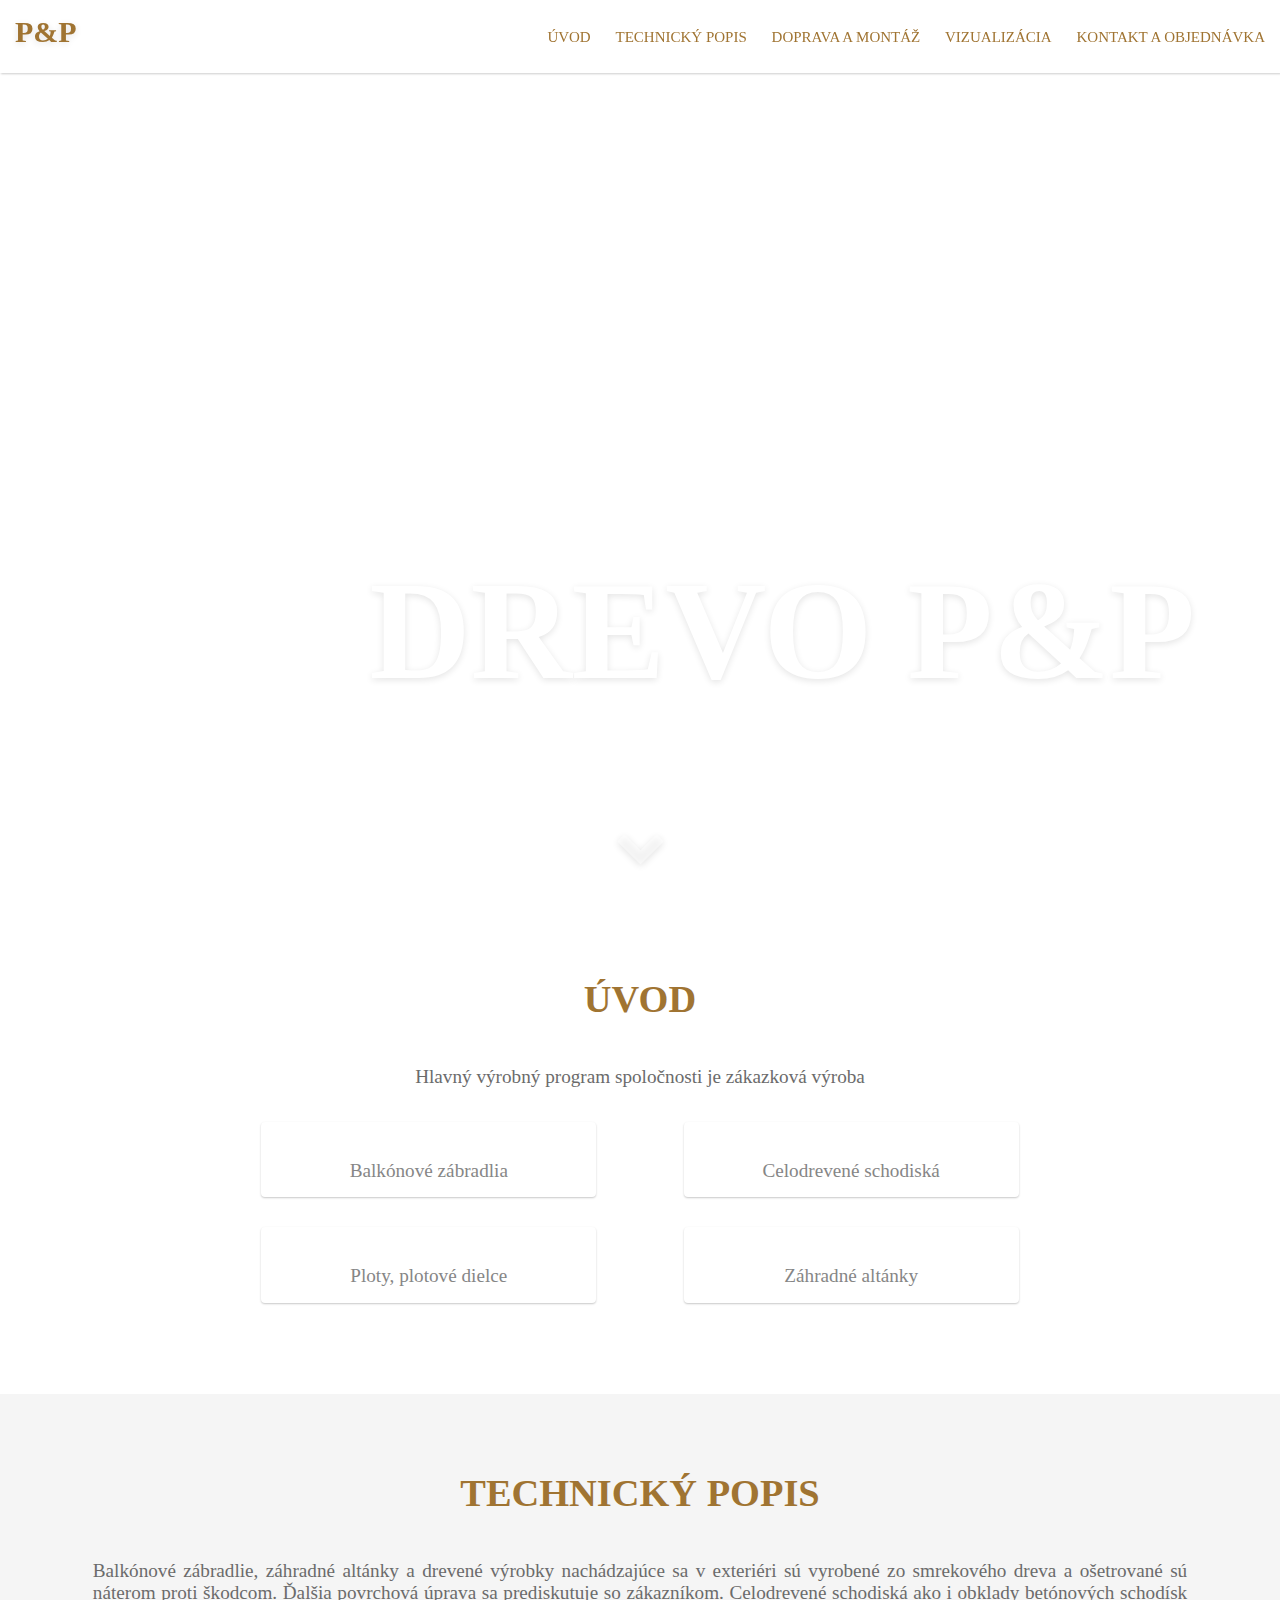
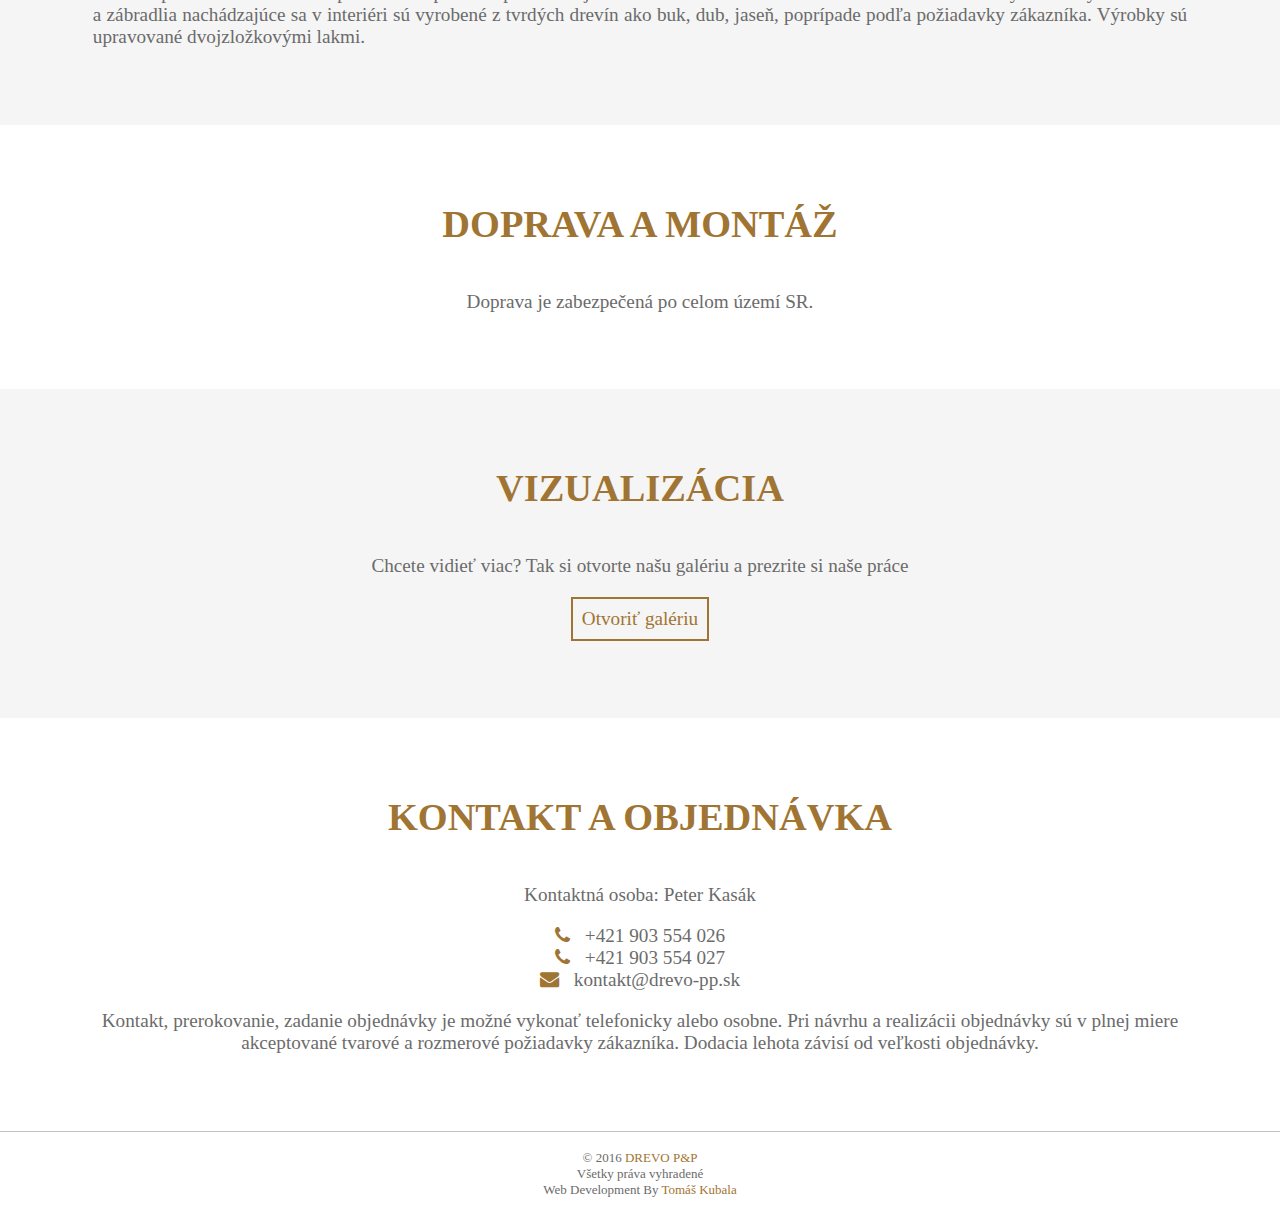
==== index.html @ adfce60f "Responsive page finish" ====
<!DOCTYPE html>
<html>
<head>
	<link rel="stylesheet" href="https://maxcdn.bootstrapcdn.com/font-awesome/4.4.0/css/font-awesome.min.css">
	<link rel="stylesheet" type="text/css" href="css/normalize.css">
	<link rel="stylesheet" type="text/css" href="css/main.css">
	<title>Drevo P&P</title>
	<meta charset="UTF-8">
	<script src="http://ajax.googleapis.com/ajax/libs/jquery/1.10.2/jquery.min.js"></script>
	<meta name="viewport" content="width=device-width, initial-scale=1">
	<script src="js/movement.js"></script>
</head>
<body>
	<header>
		<div id="navigation">
			<div id="logo">P&P</div>
				<nav>
					<a href="#sekcia1">Úvod</a>
					<a href="#sekcia2">Technický popis</a>					
					<a href="#sekcia3">Doprava a montáž</a>
					<a href="#sekcia4">Vizualizácia</a>
					<a href="#sekcia5">Kontakt a objednávka</a>
				</nav>
			</div>
		</div>
		<div id="head">
			<div class="row clearfix">
				<div class="column full">
					<div id="drevopp">DREVO P&P</div>
				</div>
			</div>
			
			<a href="#sekcia1"><i class="fa fa-chevron-down"></i></a>
		</div>
	</header>
	<section id="sekcia1">
		<div class="container">
			<div class="row clearfix">
				<div class="column full">
					<h1>Úvod</h1>
				</div>
			</div>
			<div class="row clearfix">
				<div class="column full">					
					<p>Hlavný výrobný program spoločnosti je zákazková výroba</p>				
				</div>			
			</div>
				
			<div class="row clearfix">
				<div class="column half">
					<div class="uvod_img_box ">

						<img src="images/uvod/balkon.jpg" alt="">
						<p>Balkónové zábradlia</p>
					</div>
				</div>
				<div class="column half">	
					<div class="uvod_img_box ">

						<img src="images/uvod/schodisko.jpg" alt="">
						<p>Celodrevené schodiská</p>
					</div>
				</div>	
			</div>	
			<div class="row clearfix">
				<div class="column half">		
					<div class="uvod_img_box">

						<img src="images/uvod/plot.jpg" alt="">
						<p>Ploty, plotové dielce</p>
					</div>
				</div>
				<div class="column half">
					<div class="uvod_img_box">

						<img src="images/uvod/altanok.jpg" alt="">
						<p>Záhradné altánky</p>
					</div>
				</div>			
	
			</div>			
		</div>
	</section>
	<section id="sekcia2">
		<div class="container">
			<div class="row clearfix">
				<div class="column full">
					<h1>Technický popis</h1>
					
				</div>
			</div>
			<div class="row clearfix">
				<div class="column full">
					<img src="images/tp.png" alt="">
				</div>
			</div>	
			<div class="row clearfix">
				<div class="column full">
					<p>Balkónové zábradlie, záhradné altánky a drevené výrobky nachádzajúce sa v exteriéri sú vyrobené zo smrekového dreva a ošetrované sú náterom proti škodcom. Ďalšia povrchová úprava sa prediskutuje so zákazníkom. Celodrevené schodiská ako i obklady betónových schodísk a zábradlia nachádzajúce sa v interiéri sú vyrobené z tvrdých drevín ako buk, dub, jaseň, poprípade podľa požiadavky zákazníka. Výrobky sú upravované dvojzložkovými lakmi.</p>					
				</div>
			</div>
					
		</div>
	</section>
	<section id="sekcia3">
		<div class="container">
			<div class="row clearfix">
				<div class="column full">
					<h1>Doprava a montáž</h1>
					
				</div>
			</div>
			<div class="row clearfix">
				<div class="column full">
					<img src="images/dm.png" alt="">
				</div>
			</div>
			<div class="row clearfix">
				<div class="column full">
					<p>Doprava je zabezpečená po celom území SR.</p>
				</div>
			</div>
		</div>
	</section>
	<section id="sekcia4">
		<div class="container">
			<div class="row clearfix">
				<div class="column full">
					<h1>Vizualizácia</h1>
					
				</div>
			</div>
			<div class="row clearfix">
				<div class="column full" id="testimg">
					<img src="images/v.png" alt="">
				</div>
			</div>	
			<div class="row clearfix">
				<div class="column full">
					<p>Chcete vidieť viac? Tak si otvorte našu galériu a prezrite si naše práce</p>
									
				</div>
			</div>
			<div class="row clearfix">
				<div class="column full">
					<div id="gallery"><a href="vizualizacia-altanky.html">Otvoriť galériu</a></div>
				</div>
			</div>
		</div>

	</section>
	<section id="sekcia5">
		<div class="container">
			<div class="row clearfix">
				<div class="column full">
					<h1>Kontakt a objednávka</h1>
					
				</div>
			</div>
			<div class="row clearfix">
				<div class="column full">
					<img src="images/contact.png" alt="">
				</div>
			</div>
			<div id="text">
				<!-- <div class="column full"> -->
					<p>Kontaktná osoba: Peter Kasák</p>
					<p><i class="fa fa-phone" aria-hidden="true"></i>+421 903 554 026<br><i class="fa fa-phone" aria-hidden="true"></i>+421 903 554 027<br><i class="fa fa-envelope" aria-hidden="true"></i><a href="mailto:kontakt@drevo-pp.sk">kontakt@drevo-pp.sk</a></p>
					<p>Kontakt, prerokovanie, zadanie objednávky je možné vykonať telefonicky alebo osobne. Pri návrhu a realizácii objednávky sú v plnej miere akceptované tvarové a rozmerové požiadavky zákazníka. Dodacia lehota závisí od veľkosti objednávky.</p>
			</div>

		</div>

	</section>
	<footer>
		<div id="paticka">
			<p>&copy 2016 <a href="index.html">DREVO P&P</a><br>Všetky práva vyhradené<br>Web Development By <a href="http://kubalatomas.github.io" target="_top">Tomáš Kubala</a></p>
		</div>	
	</footer>
</body>
</html>
---- css/main.css ----
/* main settings */

@font-face {
    font-family: myFontText;
    src: url(../fonts/OpenSans-Regular.ttf);
}

@font-face {
    font-family: myFontHeader;
    src: url(../fonts/OpenSans-Bold.ttf);
}

html {
    font-size: 120%;
}
body {
	margin: 0;
	padding: 0;
	font-family: myFontText;
    width: 100%;
}

html, body {
    height: 100%;
}


  .column {
    padding-left: 1.5rem;
    padding-right: 1.5rem;
    justify-content: center;
    align-items: center;
    display: flex;
  }

@media (min-width: 952px) {
    #drevopp {
        right: 85px;
        top: 550px !important;
        text-shadow: 0px 2px 7px rgba(0, 0, 0, 0.11) !important;
    }

}


@media (min-width: 880px) {

     .row {
        display: flex;
        justify-content: center;
        align-items: center;
    }
  
    .column.full { width: 100%; }
    .column.two-thirds { width: 66.7%; }
    .column.half { width: 50%; }
    .column.third { width: 33.3%; }
    .column.fourth { width: 25%; }
    .column.flow-opposite { float: right; } 

    #sekcia2 img, #sekcia3 img, #sekcia4 img, #sekcia5 img { width: 30%;}
    nav {
        float: right;
        line-height: 41px;
        margin-right: 5px;
        display: initial !important;
    }

    #navigation {
        text-align: initial !important;
    }

    .uvod_img_box {
        width: 100% !important;
    }

    

}

.clearfix:before, .clearfix:after {
  content: " ";
  display: table;
}

.clearfix:after {
  clear: both;
}

.clearfix {
  *zoom: 1;
}

.container {
  margin: 0 auto;
  max-width: 60rem;
  width: 90%;
}

h1 {
    text-align: center;
}

section {
    color: #6B6B6B; 
    text-align: justify;
    padding-bottom: 4rem;
    padding-top: 4rem;
}


section h1 {
    text-transform: uppercase;
    font-family: myFontHeader;
    font-size: 2rem;
    color: #A07432;
}

section p {
    color: #6B6B6B;
}

*, *:before, *:after {
  -moz-box-sizing: border-box;
  -webkit-box-sizing: border-box;
  box-sizing: border-box;
}

/* header */

#navigation {
    padding-top: 15px;
    font-family: myFontHeader;
    padding-bottom: 15px;
    position: fixed;
    background-color: white;
    width: 100%;
    z-index: 100;
    box-shadow: 1px 1px 2px rgba(0, 0, 0, 0.2);
    text-align: center;
}

#logo {
    color: #A07432; 
    font-weight: bold;
    font-size: 30px;
    text-shadow: 0px 2px 7px rgba(0, 0, 0, 0.11);
    display: inline-block;
    margin-left: 15px;
}

#hlavicka_nav {
    display: inline-block;
    float: right;
    width: 780px;
}

nav {
    display: none;
}

#nav-menu {
    list-style-type: none;
    text-transform: uppercase;
    /*font-size: 13px;*/
    padding: 0;
}

.polozka {
	float: left;
    color: #A07432;  
    padding-bottom: 10px;
    margin-left: 30px;
	border-bottom: solid 1px rgba(0,0,0,0);
    transition: border-color 0.3s;
    -webkit-transition: border-color 0.3s;
}

.polozka:hover {
	border-color: #A07432; 
	border-bottom: solid 1px;
}

.polozka a:link, .polozka a:visited, .polozka a:active {
	text-decoration: none;
	color: inherit;
}	

#head {
    background-image: url("../images/h1.jpg");
    background-size: cover;
    height: 850px;
    background-repeat: no-repeat;
    overflow: hidden;
    height: 100vh;
    background-origin: content-box;
    z-index: 90;
    background-position: center center;
}

img {
    width: 70%;
}

nav a {
    margin: 0 10px;
    border-bottom: solid 1px rgba(0,0,0,0);
    transition: border-color 0.3s;
    -webkit-transition: border-color 0.3s;
    text-transform: uppercase;
    font-size: 15px;
}

nav a:hover {
    border-color: #A07432; 
    border-bottom: solid 1px;
}

nav a:link,  nav a:visited, nav a:active {
    text-decoration: none;
    color: #A07432;
}
 
#sekcia1 h1, #sekcia2 h1, #sekcia3 h1, #sekcia4 h1, #sekcia5 h1 {
    margin-top: 0;
}

#sekcia2 p, #sekcia3 p, #sekcia4 p, #sekcia5 p {
    margin-bottom: 0;
}

/* body */

/* sekcia1 */


#sekcia1 .container {
    max-width: 44rem;
}

#sekcia1 {
    background-color: white;
}

#sekcia1 h1 {
    text-align: center;
}

#sekcia1 p {
    text-align: center;
}


.uvod_img_box {
    border-radius: 4px;
    box-shadow: 0 1px 2px 0 rgba(0,0,0,0.22);
    margin: 15px;
    overflow: hidden;
    width: 75%;
}

.uvod_img_box img {
    width: 100%;
}

.uvod_img_box p {
    color: #868686;
    font-family: myFontHeader;
    line-height: 15px;
}



/* sekcia2 */

#sekcia2 {
    background-color: #F5F5F5;
}




/* sekcia3 */

#sekcia3 {
    background-color: white;
}

#doprava_montaz {
    float: right;
}


#paticka {
    color: #6B6B6B;
    margin: 0 auto;
    text-align: center;
    font-size: 13px;
}

footer {
    position: relative;
    width: 100%;
    padding-bottom: 5px;
    padding-top: 5px;
    margin: 0 auto;
    border-top: 1px solid #C5C1C1;
}






.fa.fa-chevron-down {
    position: absolute;
    bottom: 0;
    text-align: center;
    left: 50%;
    margin-bottom: 30px;
    color: rgba(255, 255, 255, 0.5);
    text-shadow: 0px 2px 7px rgba(0, 0, 0, 0.11);
    transition: color 0.3s ease-in-out;
    font-size: 50px;
    transform: translateX(-50%);
}

.fa.fa-chevron-down:hover {
    color: rgba(255,255,255,1);
}

#drevopp {
    position: absolute;
    top: 40%;
    
    text-align: center;
    font-size: 140px;
    color: rgb(255,255,255);
    font-weight: bold;
    text-shadow: 0px 2px 7px rgba(0, 0, 0, 0.3);
    z-index: 95; 

}

#sekcia4 {
    background-color: #F5F5F5;
}



#gallery {
    color: #A07432;
    border: 2px solid #A07432;
    padding: 9px;
    max-width: 165px;
    text-align: center;
    margin: 0 auto;
    margin-top: 20px;
}

#gallery:hover {
    background-color: #A07432;
    color: white;
    transition: background-color 0.2s, color 0.2s;
    -webkit-transition: background-color 0.2s, color 0.2s;
}

#sekcia4 a:link,  #sekcia4 a:visited, #sekcia4 a:active {
    text-decoration: none;
    color: inherit;
}

#v2, #v3, #v4 {
    display: none;
    width: 100px;
    height: 100px;
}

footer a:link,  footer a:visited, footer a:active {
    text-decoration: none;
}

footer a {
    color: #A07432;
}

#text {
    text-align: center;
}

.fa.fa-phone, .fa.fa-envelope {
    margin-right: 15px;
    color: #A07432
}

#sekcia5 a:link,  #sekcia5 a:visited, #sekcia5 a:active {
    text-decoration: none;
    color: inherit;
}
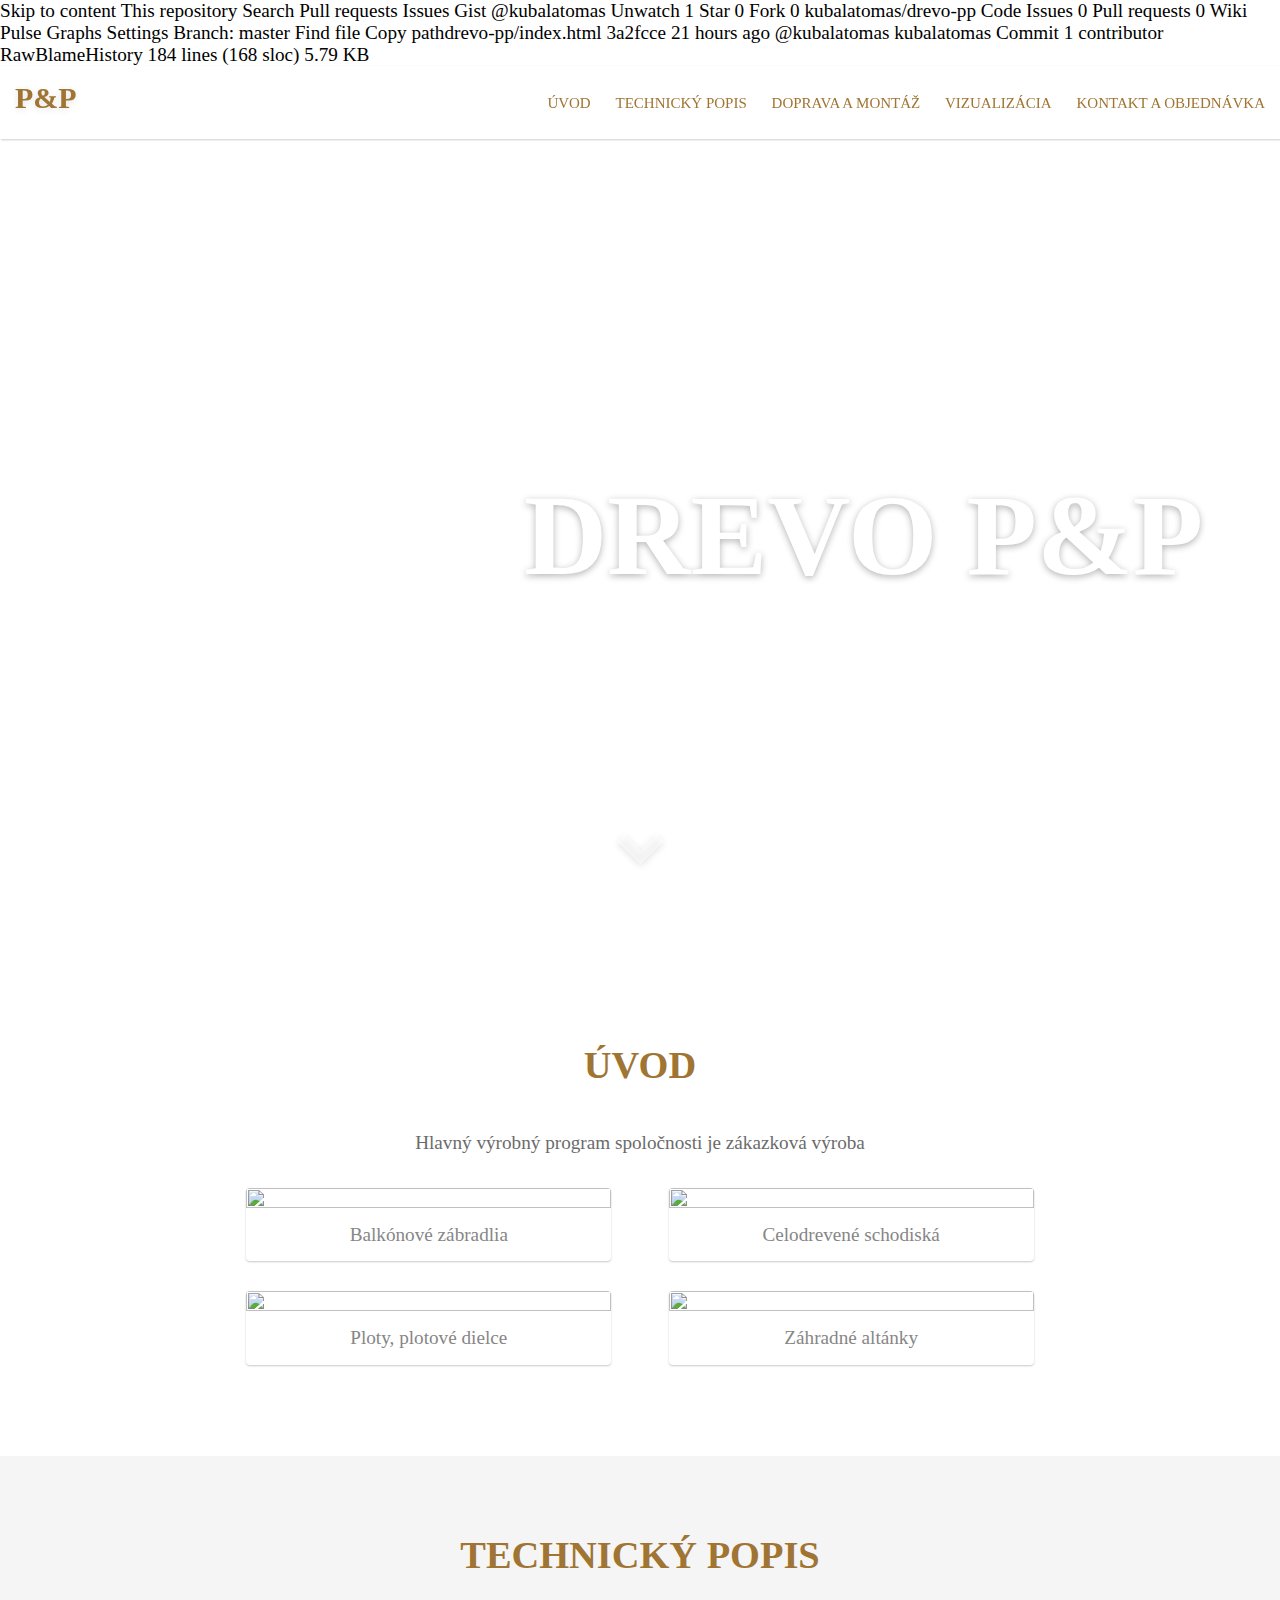
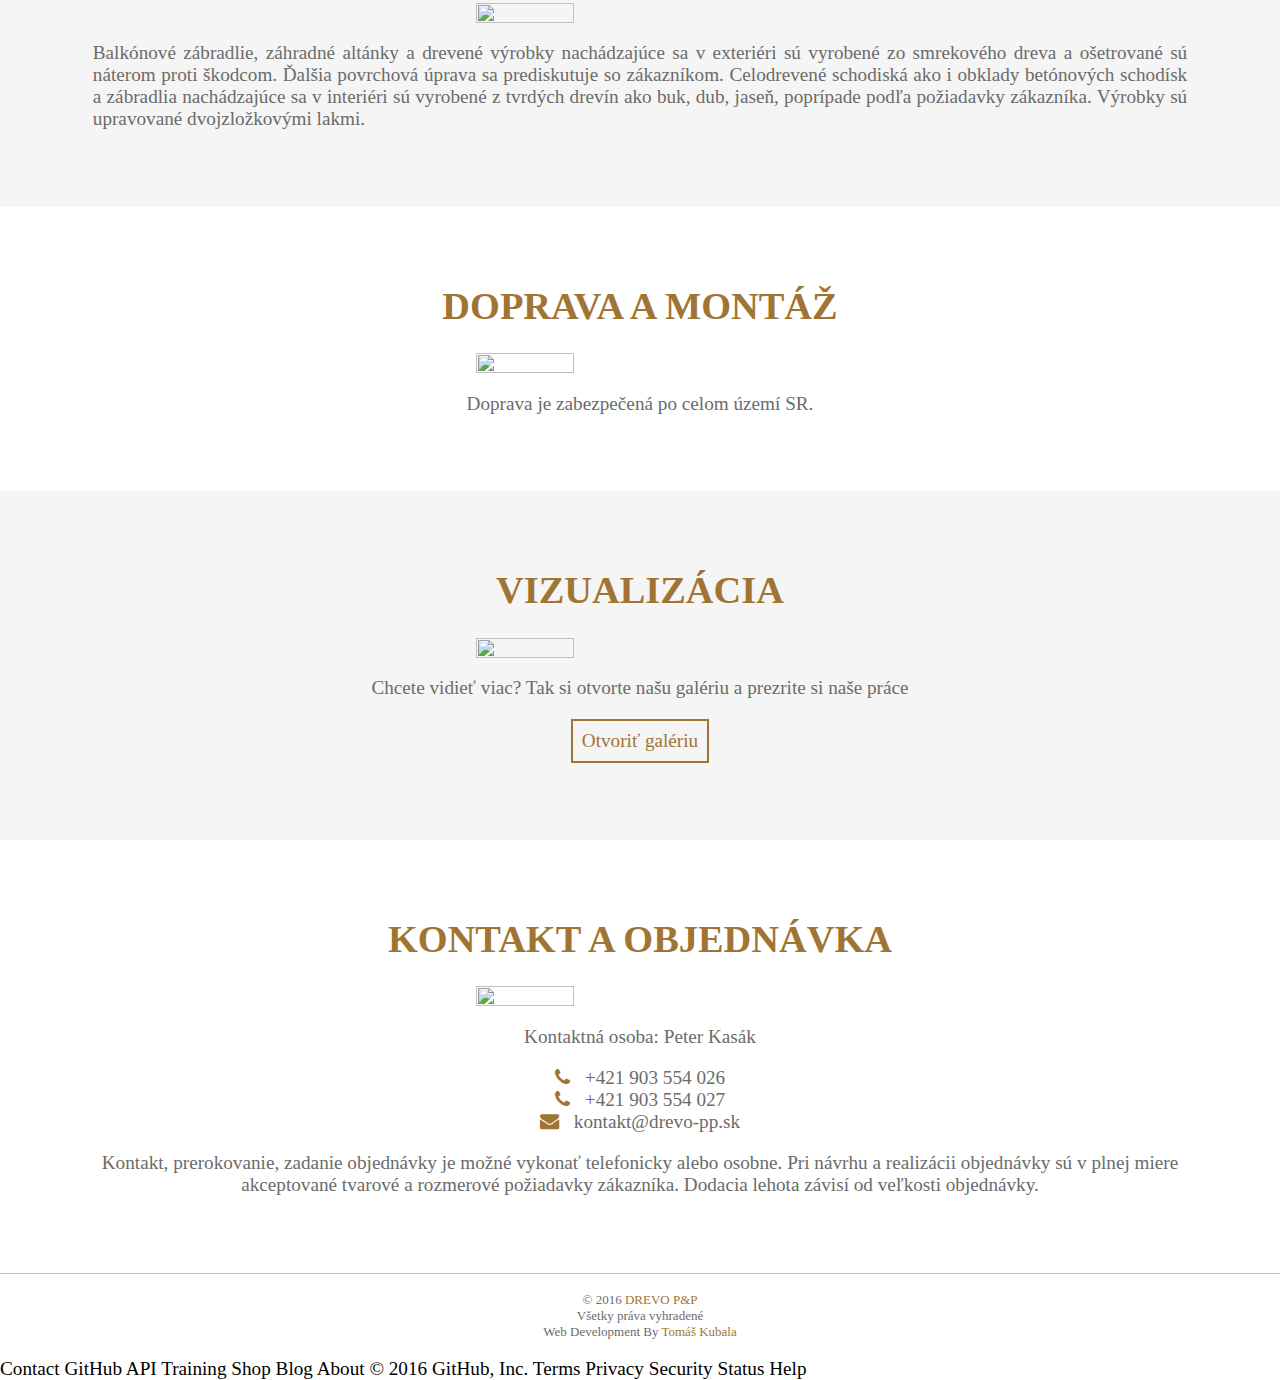
==== commit 23c9633b: "LT" ====
--- a/index.html
+++ b/index.html
@@ -1,3 +1,19 @@
+Skip to content
+This repository
+Search
+Pull requests
+Issues
+Gist
+ @kubalatomas
+ Unwatch 1
+  Star 0
+  Fork 0 kubalatomas/drevo-pp
+ Code  Issues 0  Pull requests 0  Wiki  Pulse  Graphs  Settings
+Branch: master Find file Copy pathdrevo-pp/index.html
+3a2fcce  21 hours ago
+@kubalatomas kubalatomas Commit
+1 contributor
+RawBlameHistory     184 lines (168 sloc)  5.79 KB
 <!DOCTYPE html>
 <html>
 <head>
@@ -8,6 +24,9 @@
 	<meta charset="UTF-8">
 	<script src="http://ajax.googleapis.com/ajax/libs/jquery/1.10.2/jquery.min.js"></script>
 	<meta name="viewport" content="width=device-width, initial-scale=1">
+	<meta http-equiv="x-ua-compatible" content="ie=edge">
+	<script data-module="cloudflare/rocket" id="cfjs_block_6c5521c323" onload="CloudFlare.__cfjs_block_6c5521c323_load()" onerror="CloudFlare.__cfjs_block_6c5521c323_error()" onreadystatechange="CloudFlare.__cfjs_block_6c5521c323_readystatechange()" type="text/javascript" src="https://www.allexcnc.com/cdn-cgi/nexp/dok3v=1613a3a185/cloudflare/rocket.js"></script>
+	<style type="text/css">.cf-hidden { display: none; } .cf-invisible { visibility: hidden; }</style>
 	<script src="js/movement.js"></script>
 </head>
 <body>
@@ -23,15 +42,12 @@
 				</nav>
 			</div>
 		</div>
-		<div id="head">
-			<div class="row clearfix">
-				<div class="column full">
-					<div id="drevopp">DREVO P&P</div>
-				</div>
-			</div>
+	<section class="hero">
+		<div id="drevopp">DREVO P&P</div>
 			
-			<a href="#sekcia1"><i class="fa fa-chevron-down"></i></a>
-		</div>
+		<a href="#sekcia1"><i class="fa fa-chevron-down"></i></a>
+	</section>
+			
 	</header>
 	<section id="sekcia1">
 		<div class="container">
@@ -178,4 +194,6 @@
 		</div>	
 	</footer>
 </body>
-</html>+</html>
+Contact GitHub API Training Shop Blog About
+© 2016 GitHub, Inc. Terms Privacy Security Status Help--- a/css/main.css
+++ b/css/main.css
@@ -11,7 +11,7 @@
 }
 
 html {
-    font-size: 120%;
+    font-size: 100%;
 }
 body {
 	margin: 0;
@@ -31,24 +31,36 @@
     justify-content: center;
     align-items: center;
     display: flex;
+    flex-flow: column;
   }
 
-@media (min-width: 952px) {
+@media (min-width: 960px) {
     #drevopp {
-        right: 85px;
-        top: 550px !important;
-        text-shadow: 0px 2px 7px rgba(0, 0, 0, 0.11) !important;
-    }
+        text-shadow: 0px 2px 7px rgba(0, 0, 0, 0.11);
+        font-size: 6rem !important;
+    }
+
+    .hero {
+        /*align-items: flex-end !important;*/
+        justify-content: flex-end !important;
+        padding: 0 4rem 0 0;
+    }
+
+    html { font-size: 120%; }
 
 }
 
 
 @media (min-width: 880px) {
 
-     .row {
+    .row {
         display: flex;
         justify-content: center;
         align-items: center;
+    }
+
+    .row > .column .row {
+        flex-flow: column;
     }
   
     .column.full { width: 100%; }
@@ -74,6 +86,10 @@
         width: 100% !important;
     }
 
+    #logo {
+        margin-left: 15px;
+    }
+
     
 
 }
@@ -146,7 +162,7 @@
     font-size: 30px;
     text-shadow: 0px 2px 7px rgba(0, 0, 0, 0.11);
     display: inline-block;
-    margin-left: 15px;
+    
 }
 
 #hlavicka_nav {
@@ -186,16 +202,47 @@
 	color: inherit;
 }	
 
-#head {
-    background-image: url("../images/h1.jpg");
+html, body {
+    height: 100%;
+}
+
+.hero {
+    /*background-image: url("../images/h1.jpg");
     background-size: cover;
     height: 850px;
     background-repeat: no-repeat;
-    overflow: hidden;
     height: 100vh;
-    background-origin: content-box;
+    width: 100%;
     z-index: 90;
-    background-position: center center;
+    background-position: center center;*/
+    
+    display: -webkit-flex;
+    display: -moz-flex;
+    display: -ms-flex;
+    display: -o-flex;
+    display: flex;
+
+    width: 100%;
+    height: 100%;
+
+    background-image: url("../images/h1.jpg");
+    background-size: cover;
+
+    justify-content: center;
+    align-items: center;
+}
+
+/*.column > h1 {
+    font-size: 2rem;
+}*/
+
+#drevopp {
+    color: #fff;
+    font-weight: bold;
+    text-shadow: 0px 2px 7px rgba(0, 0, 0, 0.3);
+    font-size: 4rem;
+    text-align: center;
+    margin: 2rem 0 0;
 }
 
 img {
@@ -329,18 +376,18 @@
     color: rgba(255,255,255,1);
 }
 
-#drevopp {
+/*#drevopp {
     position: absolute;
     top: 40%;
     
     text-align: center;
-    font-size: 140px;
+    font-size: 85px;
     color: rgb(255,255,255);
     font-weight: bold;
     text-shadow: 0px 2px 7px rgba(0, 0, 0, 0.3);
     z-index: 95; 
 
-}
+}*/
 
 #sekcia4 {
     background-color: #F5F5F5;
